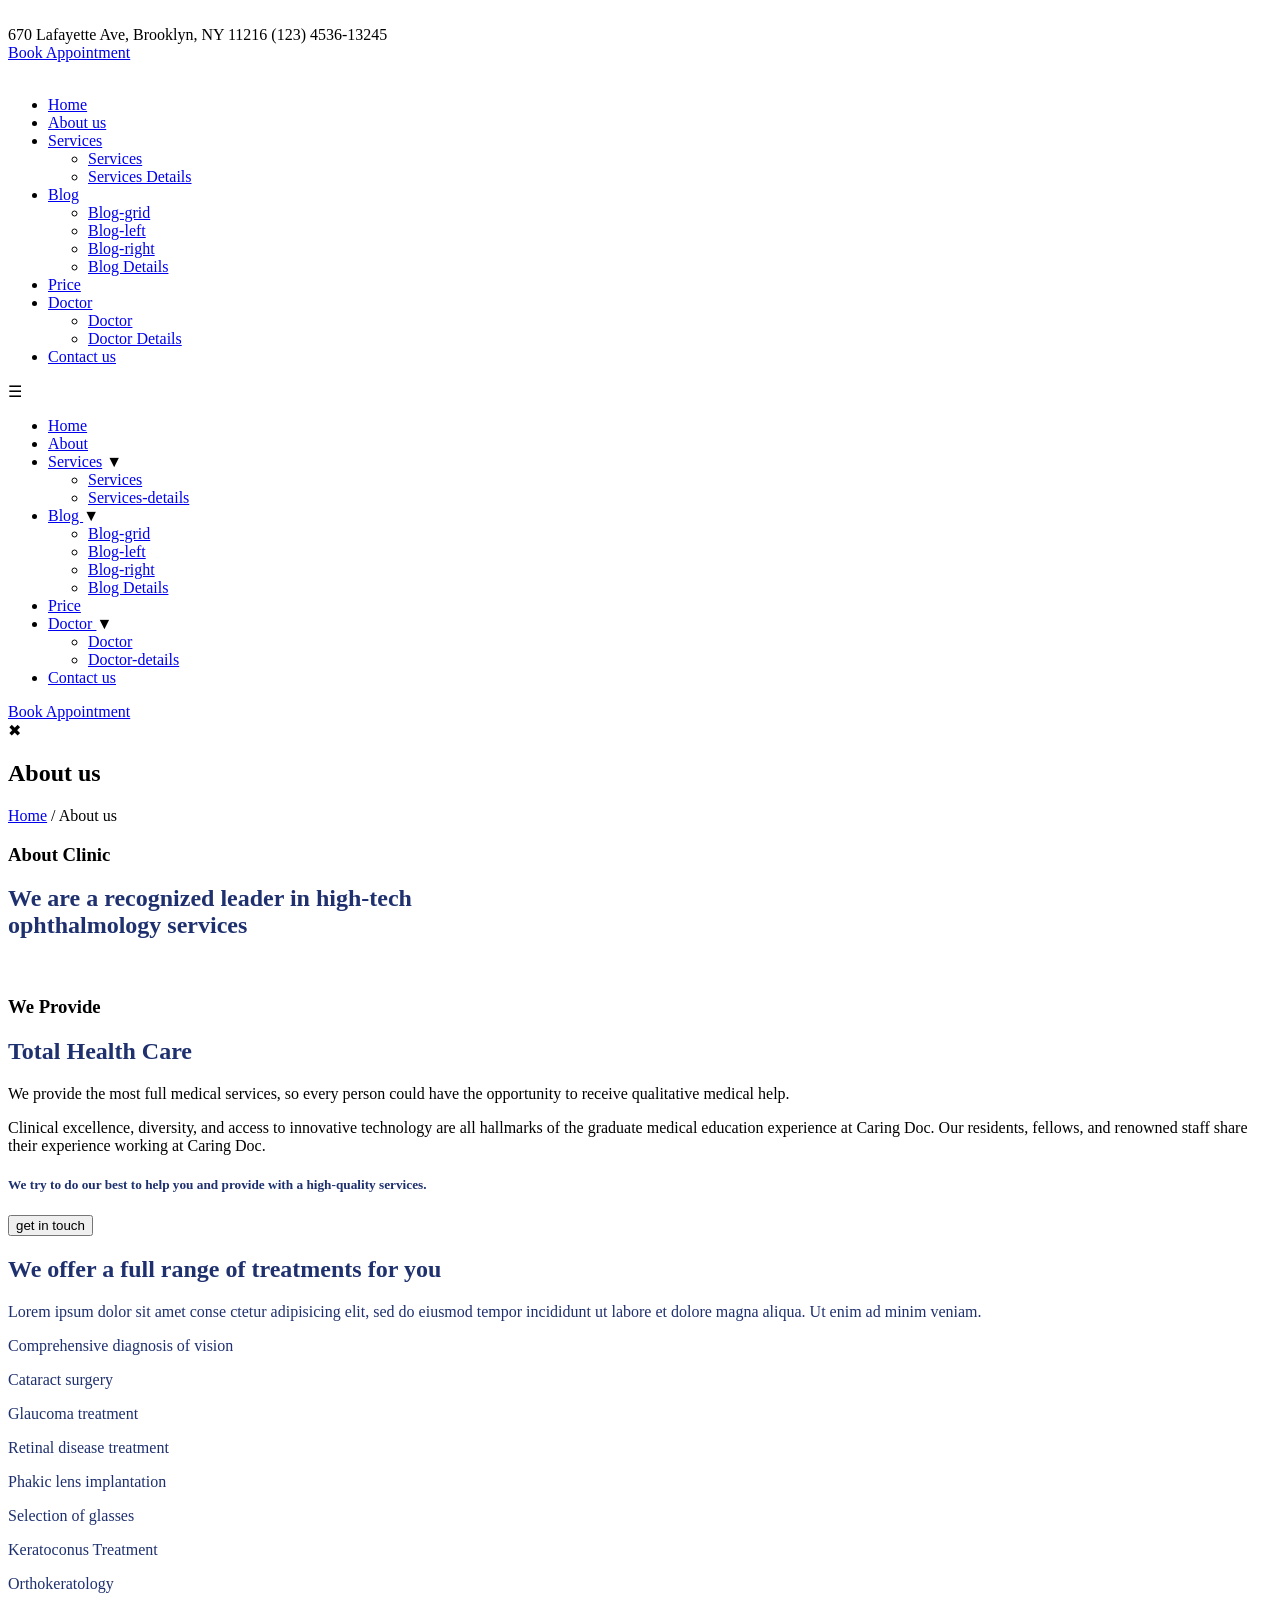
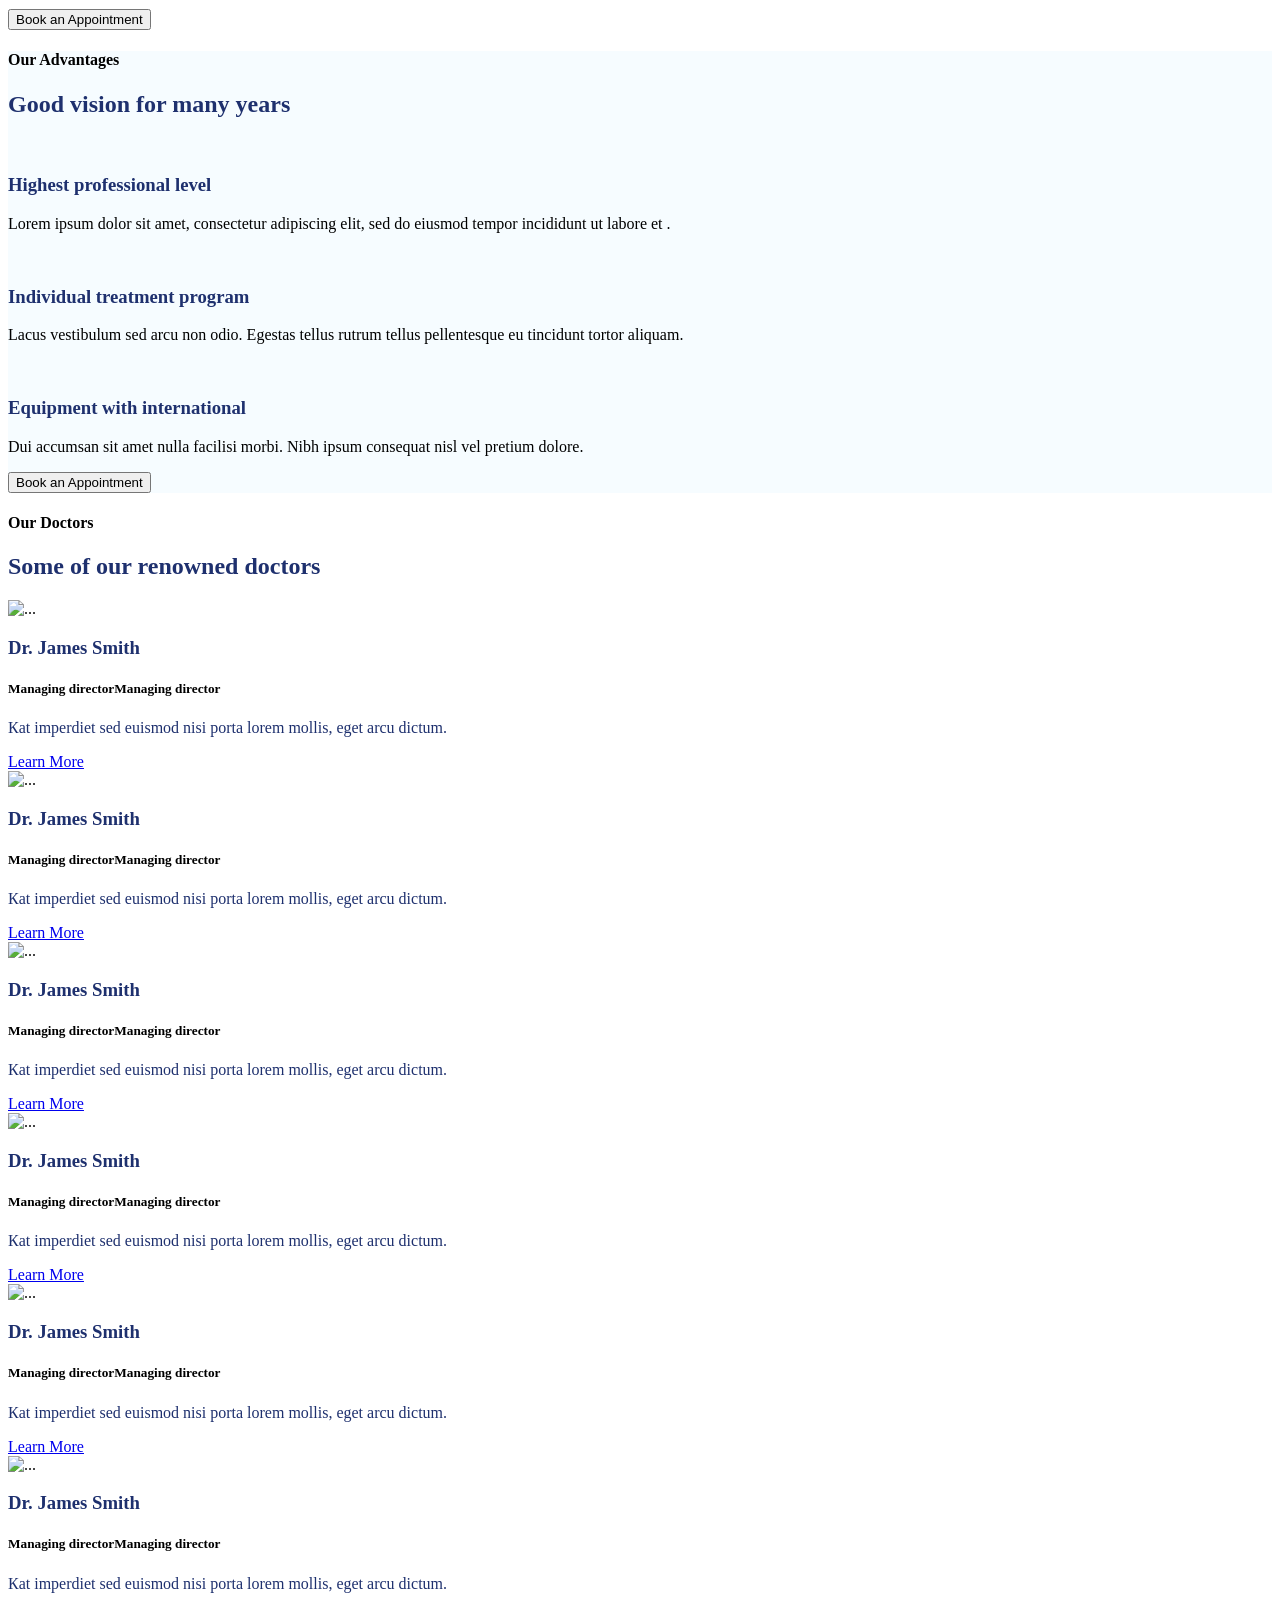
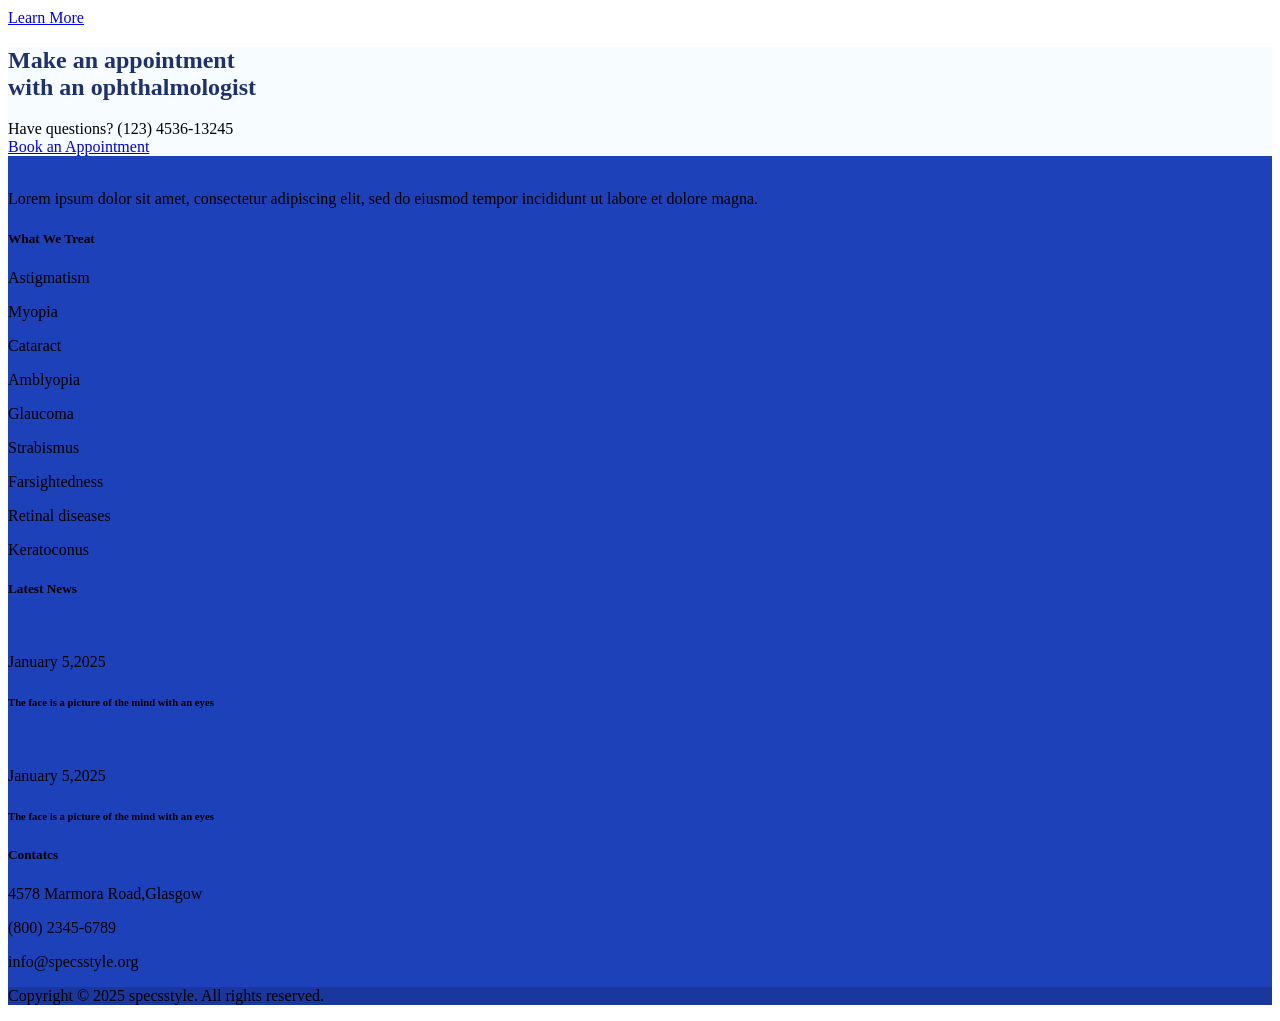
==== About-clinic.html @ 377ca609 "Add files via upload" ====
<!DOCTYPE html>
<html lang="en">
   <head>
      <meta charset="UTF-8" >
      <meta name="viewport" content="width=device-width, initial-scale=1.0" >
      <link rel="icon" href="assets/image/icon-(2).png" type="image/x-icon" >
      <title>About-clinic</title>
      <link rel="stylesheet" href="assets/css/bootstrap.css">
  <link rel="stylesheet" href="assets/css/bootstrap.min.css">
  <!-- custom css file link -->
  <link rel="stylesheet" href="assets/css/style.css">
  <!-- custom responsive css file -->
  <link rel="stylesheet" href="assets/css/Responsive.css">
  <!-- font awesome link -->
  <link rel="stylesheet" href="assets/css/all.min.css">
  <link rel="stylesheet" href="assets/css/fontawesome.css">
  <link rel="stylesheet" href="assets/css/fontawesome.min.css">
  <link rel="stylesheet" href="https://cdn.jsdelivr.net/npm/slick-carousel@1.8.1/slick/slick.css">
  <link rel="stylesheet" href="https://cdnjs.cloudflare.com/ajax/libs/slick-carousel/1.5.9/slick-them">
   <body>
    <!-- header section start-->
    <div class="header sticky can-sticky">
      <nav class="  d-xl-block d-none py-2">
        <div class="container-md">
            <div class="row align-items-center text-center text-md-start">
                
              
                <div class="col-12 col-md-3 d-flex justify-content-center justify-content-md-start mb-2 mb-md-0">
                  <div class="nav-logo ms-lg-auto me-auto ">
                    <a href="index.html">
                      <img class="img-fluid log-img  " src="https://placehold.co/150x25" alt="">
                    </a>
                  </div>
                </div>
    
                <div class="col-md-6 col-12 d-none d-md-flex flex-column flex-lg-row align-items-center justify-content-center">
                    <span class="text-size">
                        <i class="fa-solid text-primary fa-location-dot pe-2"></i>
                        670 Lafayette Ave, Brooklyn, NY 11216
                    </span>
                    <span class="mx-lg-4 mt-2 mt-lg-0">
                        <i class="fa-solid text-primary fa-phone pe-2"></i>
                        <span class="fw-bold">(123) 4536-13245</span>
                    </span>
                </div>
    
            
                <div class="col-12 col-md-3 text-center  mt-2 mt-md-0">
                  <div class="nav-button w-75 d-none d-lg-block">
                    <div class="anim-layer  "></div>
                    <a href="Book-app.html">Book Appointment</a>
                  </div>
                </div>
    
            </div>
        </div>
    </nav> 
      <header >
        <div class="navbar py-3  " style="z-index: 9;" >
          <div class="nav-logo d-xl-none d-block ms-lg-auto me-auto ">
            <div class="nav-logo  ms-lg-auto me-auto ">
              <a href="index.html">
                <img class="img-fluid log-img " src="https://placehold.co/150x25" alt="">
              </a>
            </div>
          </div>
          <div class="nav-items navigation mx-auto">
            <ul class="main-menu mb-0 py-3">
              <li><a href="index.html"> Home </a></li>
              <li class=""><a href="About-clinic.html"> About us</a></li>
              <li class="dropdown menu-item-has-children">
                <a href="#"> Services <i class="fa-solid fa-angle-down"></i></a>
                <ul class="dropdown-menu sub-menu py-1">
                  <li class="menu-hover"><a class="w-w" href="Services.html">Services </a></li>
                  <li class="menu-hover"><a class="w-w" href="Services-details.html">Services Details</a></li>
                </ul>
              </li>
                <li class="dropdown">
                  <a href="#"> Blog <i class="fa-solid fa-angle-down"></i> </a>
                  <ul class="dropdown-menu py-1 ">
                    <li class="menu-hover"><a class="w-w" href="Blog-grid.html">Blog-grid </a></li>
                    <li class="menu-hover"><a class="w-w" href="Blog-left.html">Blog-left</a></li>
                    <li class="menu-hover"><a class="w-w" href="Blog-right.html">Blog-right </a></li>
                    <li class="menu-hover"><a class="w-w" href="blog-details.html">Blog Details</a></li>
                  </ul>
                </li>
              <li><a href="Price.html"> Price </a></li>
              <li class="dropdown">
                <a href="#"> Doctor <i class="fa-solid fa-angle-down"></i> </a>
                <ul class="dropdown-menu p-1 ">
                  <li class="menu-hover"><a  class="w-w" href="Doctor.html">Doctor  </a></li>
                  <li class="menu-hover"><a  class="w-w" href="Doctor-details.html">Doctor Details </a></li>
                </ul>
              </li>
              <li><a href="Contact.html"> Contact us </a></li>
            </ul>
          </div>
          <div class="nav-button d-none d-lg-block">
            <div class="anim-layer  "></div>
           
          </div>
          <div id="hamburger-menu">&#9776;</div>
        </div>
        <div id="mobile-menu" style="z-index: 99;">
          <div class="mobile-nav-items">
            <ul>
              <li class="pt-2"><a href="index.html"> Home </a></li>
              <li><a href="About-clinic.html"> About </a></li>
             
              <li class="mobile-dropdown">
                <a href="#" class="dropdown-toggle"> Services</a>
                <span class="">▼</span>
                <ul class="mobile-dropdown-menu">
                  <li class="menu-hover font-s "><a href="Services.html">Services</a></li>
                  <li class="menu-hover font-s "><a href="Services-details.html">Services-details</a></li>
                </ul>
              </li>
             
              <li class="mobile-dropdown">
                <a href="#" class="dropdown-toggle"> Blog </a>
                <span class="">▼</span>
                <ul class="mobile-dropdown-menu">
                  <li class="menu-hover font-s"><a href="Blog-grid.html">Blog-grid </a></li>
                  <li class="menu-hover font-s"><a href="Blog-left.html">Blog-left</a></li>
                  <li class="menu-hover font-s"><a href="Blog-right.html">Blog-right </a></li>
                  <li class="menu-hover font-s"><a href="blog-details.html">Blog Details</a></li>
                </ul>
              </li>
              
              <li><a href="Price.html"> Price </a></li>
              <li class="mobile-dropdown">
                <a href="#" class="dropdown-toggle"> Doctor </a>
                <span class="">▼</span>
                <ul class="mobile-dropdown-menu">
                  <li class="menu-hover font-s"><a href="Doctor.html">Doctor</a></li>
                  <li class="menu-hover font-s"><a href="Doctor-details.html">Doctor-details</a></li>
                </ul>
              </li>
              <li><a href="Contact.html"> Contact us </a></li>
          </div>
          <div class="mobile-nav-button nav-button">
            <div class="anim-layer"></div>
            <a href="Book-app.html">Book Appointment</a>
          </div>
          <div id="hamburger-cross">&#10006;</div>
        </div>
     </header>
     </div>
    <!-- header section end-->

 <section class="back-img" id="fix-icon">
   <div class="container-fluid">
     <div class="row">
       <div class="col-md-12">
         <div class="page-header my-5">
           <h1 class="fw-bold text-light ">About us </h1>
           <div class="py-2">
             <a class="a-text" href="index.html">Home</a> <span class="mx-2 a-text">/ About us </span> 
           </div>
          </div>
       </div>
     </div>
   </div>
 </section>

      <!-- About Clinic start -->
      <section class="secon-pm" >
         <div class="container">
         <div class="row">
            <div class="col-12 ">
               <div class="text-center">
                  <h3 class="text-primary py-3">About Clinic</h3>
                  <h1 class="pb-4" style="color: #1E306E;">We are a recognized leader in high-tech <br> ophthalmology services</h1>
               </div>
               <div class="row my-2 pt-2">
                  <div class="col-lg-6 col-12 ">
                     <img src="https://placehold.co/618x579" class="img-fluid" alt="">
                  </div>
                  <div class="col-lg-6 col-12 mt-lg-0 mt-5">
                     <h3 class="py-2 fs-3 text-primary ">We Provide</h3>
                     <h1 class="py-2 fs-1" style="color: #1E306E;">Total Health Care</h1>
                     <p class="py-3">We provide the most full medical services, so every person could have the opportunity to receive qualitative medical help.</p>
                     <p>Clinical excellence, diversity, and access to innovative technology are all hallmarks of the graduate medical education experience at Caring Doc. Our residents, fellows, and renowned staff share their experience working at Caring Doc.</p>
                     <h5 class="fs-4 py-3 mb-4 " style="color: #1E306E;">We try to do our best to help you and provide with a high-quality services.</h5>
                     <span class=" ">
                     <button type="button" class="btn btn-primary text-white rounded-pill  py-3 px-4">get in touch</button>
               
                     </span>
                  </div>
               </div>
            </div>
         </div>
         </div>
      </section>
      <!-- About Clinic end -->

      <!-- ABOUT CLINIC section start -->
      <section class="secon-pm">
         <div class="container">
            <div class="row">
               <div class="col-lg-5">
                  <h1 class="fs-3 " style="color: #1e306e">
                     We offer a full range of treatments for you
                  </h1>
                  <p class="fs-5" style="color: #1E306E;">Lorem ipsum dolor sit amet conse ctetur adipisicing elit, sed do eiusmod tempor incididunt ut labore et dolore magna aliqua. Ut enim ad minim veniam.</p>
               </div>
               <div class="col-lg-4 fs-5 ">
                  <div class="d-flex align-items-center">
                     <span class=" ">
                     <i class="fa-solid text-info fa-check"></i>
                     </span>
                     <p class="mt-2 ms-3  " style="color: #1E306E;">
                        Comprehensive diagnosis of vision
                     </p>
                  </div>
                  <div class="d-flex align-items-center">
                     <span class="">
                     <i class="fa-solid text-info fa-check"></i>
                     </span>
                     <p class="mt-2 ms-3" style="color: #1E306E;">
                        Cataract surgery
                     </p>
                  </div>
                  <div class="d-flex align-items-center">
                     <span class="" >
                     <i class="fa-solid text-info fa-check"></i>
                     </span>
                     <p class="mt-2 ms-3" style="color: #1E306E;">
                        Glaucoma treatment
                     </p>
                  </div>
                  <div class="d-flex align-items-center">
                     <span class="">
                     <i class="fa-solid text-info fa-check"></i>
                     </span>
                     <p class="mt-2 ms-3" style="color: #1E306E;">
                        Retinal disease treatment
                     </p>
                  </div>
               </div>
               <div class="col-lg-3 fs-5 ">
                  <div class="d-flex align-items-center">
                     <span class=" ">
                     <i class="fa-solid text-info fa-check"></i>
                     </span>
                     <p class="mt-2 ms-3  " style="color: #1E306E;">
                        Phakic lens implantation
                     </p>
                  </div>
                  <div class="d-flex align-items-center">
                     <span class="">
                     <i class="fa-solid text-info fa-check"></i>
                     </span>
                     <p class="mt-2 ms-3" style="color: #1E306E;">
                        Selection of glasses
                     </p>
                  </div>
                  <div class="d-flex align-items-center">
                     <span class="" >
                     <i class="fa-solid text-info fa-check"></i>
                     </span>
                     <p class="mt-2 ms-3" style="color: #1E306E;">
                        Keratoconus Treatment
                     </p>
                  </div>
                  <div class="d-flex align-items-center">
                     <span class="">
                     <i class="fa-solid text-info fa-check"></i>
                     </span>
                     <p class="mt-2 ms-3" style="color: #1E306E;">
                        Orthokeratology
                     </p>
                  </div>
               </div>
            </div>
            <div class="text-center mt-5">
               <button type="button" class="btn py-3 px-4 text-white bg-primary" >Book an Appointment</button>
            </div>
         </div>
      </section>
      <!-- ABOUT CLINIC section end -->

      <!-- advantages section start -->
    <section class="secon-pm pb-0" style="background-color: #f6fcff">
      <div class="container">
        <div class="row">
          <div class="col-12 text-center">
            <h4 class="text-primary">Our Advantages</h4>
            <h1 class="py-3" style="color: #1e306e">Good vision for many years</h1>
          </div>
        </div>
        <div class="row secon-pm">
         <div class="col-12 col-md-6 col-lg-4 mb-2">
           <div class="text-center h-100 animated-card  p-3">
             <img src="https://placehold.co/120x120" class="img-fluid img-round " alt="" >
             <h3 class="my-2" style="color: #1e306e">Highest professional level</h3>
             <p class="pt-2">
               Lorem ipsum dolor sit amet, consectetur adipiscing elit, sed do eiusmod tempor incididunt ut labore et .
             </p>
           </div>
         </div>
         <div class="col-12 col-md-6 col-lg-4 mb-4">
           <div class="text-center h-100 animated-card p-3">
             <img src="https://placehold.co/120x120" class="img-fluid img-round" alt="" >
             <h3 class="my-2 pt-3" style="color: #1e306e">Individual treatment program</h3>
             <p class="pt-2">
               Lacus vestibulum sed arcu non odio. Egestas tellus rutrum tellus pellentesque eu tincidunt tortor aliquam.
             </p>
           </div>
         </div>
         <div class="col-12 col-md-6 col-lg-4 mb-4 mx-auto">
           <div class="text-center h-100 animated-card p-3">
            <img src="https://placehold.co/120x120" class="img-fluid img-round" alt="">
            <h3 class="my-2" style="color: #1e306e">Equipment with international </h3>
             <p class="pt-2">
               Dui accumsan sit amet nulla facilisi morbi. Nibh ipsum consequat nisl vel pretium dolore.
             </p>
           </div>
         </div>
         <div class="text-center mt-4">
           <button type="button" class="btn text-white py-3 px-4 mb-3 btn-primary ">
             Book an Appointment
           </button>
         </div>
       </div>
      </div>
    </section>
    
    <!-- advantages section end -->

      <!-- Our Doctors section start -->
      <section class="secon-pm">
         <div class="container">
            <div class="row">
               <div class="col-12">
                  <div class="text-center pb-4">
                     <h4 class="text-primary ">Our Doctors</h4>
                     <h2 class="py-3" style="color: #1E306E;">Some of our renowned doctors</h2>
                  </div>
                  <div class="row row-cols-1 row-cols-md-2 row-cols-lg-3 g-4">
                     <div class="col ">
                        <div class="card hover-cls">
                           <img src="https://placehold.co/414x311" class="card-img-top  img-fluid" alt="...">
                           <div class="card-body">
                              <h3 class="card-title" style="color: #1e306e;"  >Dr. James Smith</h3>
                              <h5 class="text-primary">Managing directorManaging director</h5>
                              <p class="card-text" style="color: #1E306E;">Кat imperdiet sed euismod nisi porta lorem mollis, eget arcu dictum.</p>
                              <a class="btn text-info" href="Doctor-details.html" role="button">Learn More <i class="fa-solid fa-arrow-right"></i></a>
                           </div>
                        </div>
                     </div>
                     <div class="col">
                        <div class="card hover-cls">
                           <img src="https://placehold.co/414x311" class="card-img-top img-fluid" alt="...">
                           <div class="card-body">
                              <h3 class="card-title" style="color: #1e306e;"  >Dr. James Smith</h3>
                              <h5 class="text-primary">Managing directorManaging director</h5>
                              <p class="card-text" style="color: #1E306E;">Кat imperdiet sed euismod nisi porta lorem mollis, eget arcu dictum.</p>
                              <a class="btn text-info" href="Doctor-details.html" role="button">Learn More <i class="fa-solid fa-arrow-right"></i></a>
                           </div>
                        </div>
                     </div>
                     <div class="col">
                        <div class="card hover-cls">
                           <img src="https://placehold.co/414x311" class="card-img-top img-fluid" alt="...">
                           <div class="card-body">
                              <h3 class="card-title" style="color: #1e306e;"  >Dr. James Smith</h3>
                              <h5 class="text-primary">Managing directorManaging director</h5>
                              <p class="card-text" style="color: #1E306E;">Кat imperdiet sed euismod nisi porta lorem mollis, eget arcu dictum.</p>
                              <a class="btn text-info" href="Doctor-details.html" role="button">Learn More <i class="fa-solid fa-arrow-right"></i></a>
                           </div>
                        </div>
                     </div>
                     <div class="col">
                        <div class="card hover-cls">
                           <img src="https://placehold.co/414x311" class="card-img-top img-fluid" alt="...">
                           <div class="card-body ">
                              <h3 class="card-title" style="color: #1e306e;"  >Dr. James Smith</h3>
                              <h5 class="text-primary">Managing directorManaging director</h5>
                              <p class="card-text" style="color: #1E306E;">Кat imperdiet sed euismod nisi porta lorem mollis, eget arcu dictum.</p>
                              <a class="btn text-info" href="Doctor-details.html" role="button">Learn More <i class="fa-solid fa-arrow-right"></i></a>
                           </div>
                        </div>
                     </div>
                     <div class="col">
                        <div class="card hover-cls">
                           <img src="https://placehold.co/414x311" class="card-img-top img-fluid" alt="...">
                           <div class="card-body ">
                              <h3 class="card-title" style="color: #1e306e;"  >Dr. James Smith</h3>
                              <h5 class="text-primary">Managing directorManaging director</h5>
                              <p class="card-text" style="color: #1E306E;">Кat imperdiet sed euismod nisi porta lorem mollis, eget arcu dictum.</p>
                              <a class="btn text-info" href="Doctor-details.html" role="button">Learn More <i class="fa-solid fa-arrow-right"></i></a>
                           </div>
                        </div>
                     </div>
                     <div class="col">
                        <div class="card hover-cls">
                           <img src="https://placehold.co/414x311" class="card-img-top img-fluid" alt="...">
                           <div class="card-body ">
                              <h3 class="card-title" style="color: #1e306e;"  >Dr. James Smith</h3>
                              <h5 class="text-primary">Managing directorManaging director</h5>
                              <p class="card-text" style="color: #1E306E;">Кat imperdiet sed euismod nisi porta lorem mollis, eget arcu dictum.</p>
                              <a class="btn text-info" href="Doctor-details.html" role="button">Learn More <i class="fa-solid fa-arrow-right"></i></a>
                           </div>
                        </div>
                     </div>
                  </div>
               </div>
            </div>
         </div>
      </section>
      <!-- Our Doctors section end -->

      <!-- Make an  section start -->
      <section class="secon-pm" style="background-color: #f6fcff;">
         <div class="container">
            <div class="row">
               <div class="col-lg-6 text-center">
                  <div>
                     <h1 class=" py-3 mb-3" style="color: #1e306e;">Make an appointment <br> with an ophthalmologist</h1>
                     <span class="fs-5 ">
                     <span class="pe-2">Have questions?</span>
                     <i class="fa-solid icon fa-phone pe-2"></i>
                     <span class="fw-bold">(123) 4536-13245</span>
                     </span>
                  </div>
               </div>
               <div class="col-lg-6 mt-5 pt-2 text-center">
                  <a href="Book-app.html" class="btn py-4 px-5 btn-primary text-white">
                    Book an Appointment
                  </a>
                </div>
                
                   </div>
            </div>
        
      </section>
      <!-- Make an  section start -->


        <!-- footer start -->
        <footer style="background-color: #1d41b9;">
         <div class="container  ">
             <div class="row pt-5 ">
                 <div class="col-lg-3 col-sm-6 col-12 ">
                     <div class="">
                         <img class="img-fluid log-img pb-2 "  src="https://placehold.co/150x25" alt="">
                         <p class="fs-7 pt-2 text-white fs-6" style="text-align: justify;">Lorem ipsum dolor sit amet, consectetur adipiscing elit, sed do eiusmod tempor incididunt ut labore et dolore magna.</p>
                    <div class="text-white g-4 fs-3">
                     <span><i class="fa-brands fa-facebook pe-2"></i></span>
                     <span><i class="fa-brands fa-instagram pe-2"></i></span>
                     <span><i class="fa-brands fa-linkedin "></i></span>
                    </div>
                       </div>
                 </div>
                 <div class="col-lg-3 col-sm-6 col-12 pt-sm-0 pt-5">
                   <h5 class="text-white pb-2">
                     What We Treat
                   </h5>
                    <div class="d-flex g-1">
                     <div class="pe-3">
                       <p class="text-white pt-4">Astigmatism</p>
                       <p class="text-white ">Myopia</p>
                       <p class="text-white ">Cataract</p>
                       <p class="text-white ">Amblyopia</p>
                       <p class="text-white ">Glaucoma</p>
                   </div>
                   <div class="pb-5">
                       
                       <p class="text-white pt-4">Strabismus</p>
                       <p class="text-white ">Farsightedness</p>
                       <p class="text-white ">Retinal diseases</p>
                       <p class="text-white ">Keratoconus</p>
                      
                   </div>
                    </div>
                 </div>
                 <div class="col-lg-3 col-sm-6 col-12 pt-md-0 pt-5">
                     <div class="">
                         <h5 class="text-white pb-3">Latest News</h5>
                         <div class="pt-3">
                             <div class="d-flex">
                                 <img src="https://placehold.co/85x85" alt="" class="img-fluid late-img   p-2 ps-0">
                                <div>
                                 <p class="text-info fs-7">January 5,2025 </p>
                                 <h6 class="text-white fs-6">The face is a picture of  the mind with an eyes</h6>
                                </div>
                             </div>
                             <div class="d-flex">
                               <img src="https://placehold.co/85x85" alt="" class="img-fluid late-img  p-2 ps-0">
                              <div>
                               <p class="text-info fs-7">January 5,2025 </p>
                               <h6 class="text-white fs-6">The face is a picture of  the mind with an eyes</h6>
                              </div>
                           </div>
                         </div>
                     </div>
                 </div>
                 <div class="col-lg-3 col-sm-6 col-12">
                     <div class="ps-3 pt-sm-0 pt-5">
                         <h5 class="text-white pb-3">Contatcs</h5>
                         <p class="text-white  mb-2"><i class="fa-solid fa-location-dot pe-2 text-info"></i> 4578
                             Marmora Road,Glasgow </p>
                         <p class="text-white mb-2 "><i class="fa-solid fa-phone text-info pe-2"></i> (800) 2345-6789</p>
                         <p class="text-white"><i class="fa-regular fa-envelope pe-2 text-info"></i>
                             info@specsstyle.org</p>
                       
                     </div>
                 </div>
               </div>
             </div>
             <div class=" container-fluid  mt-5 pt-2 pb-1 " style="background-color: #19379d;">
               <p class="text-center text-white my-2 fs-6">Copyright © 2025 specsstyle. All rights reserved.</p>
             </div>
          
     </footer>
   <!-- footer end -->
   <div class="fix-iconsx"><a href="#fix-icon"><i class="fa-solid fa-arrow-up text-white"></i></a></div>


   <script src="https://cdnjs.cloudflare.com/ajax/libs/jquery/2.1.3/jquery.min.js"> </script>
   <script src="https://cdn.jsdelivr.net/npm/slick-carousel@1.8.1/slick/slick.min.js"></script>
   <script src="assets/js/bootstrap.bundle.js"></script>
   <script src="https://unpkg.com/aos@2.3.1/dist/aos.js"></script>
   <script src="assets/js/scrpit.js"></script>
     

   </body>
</html>
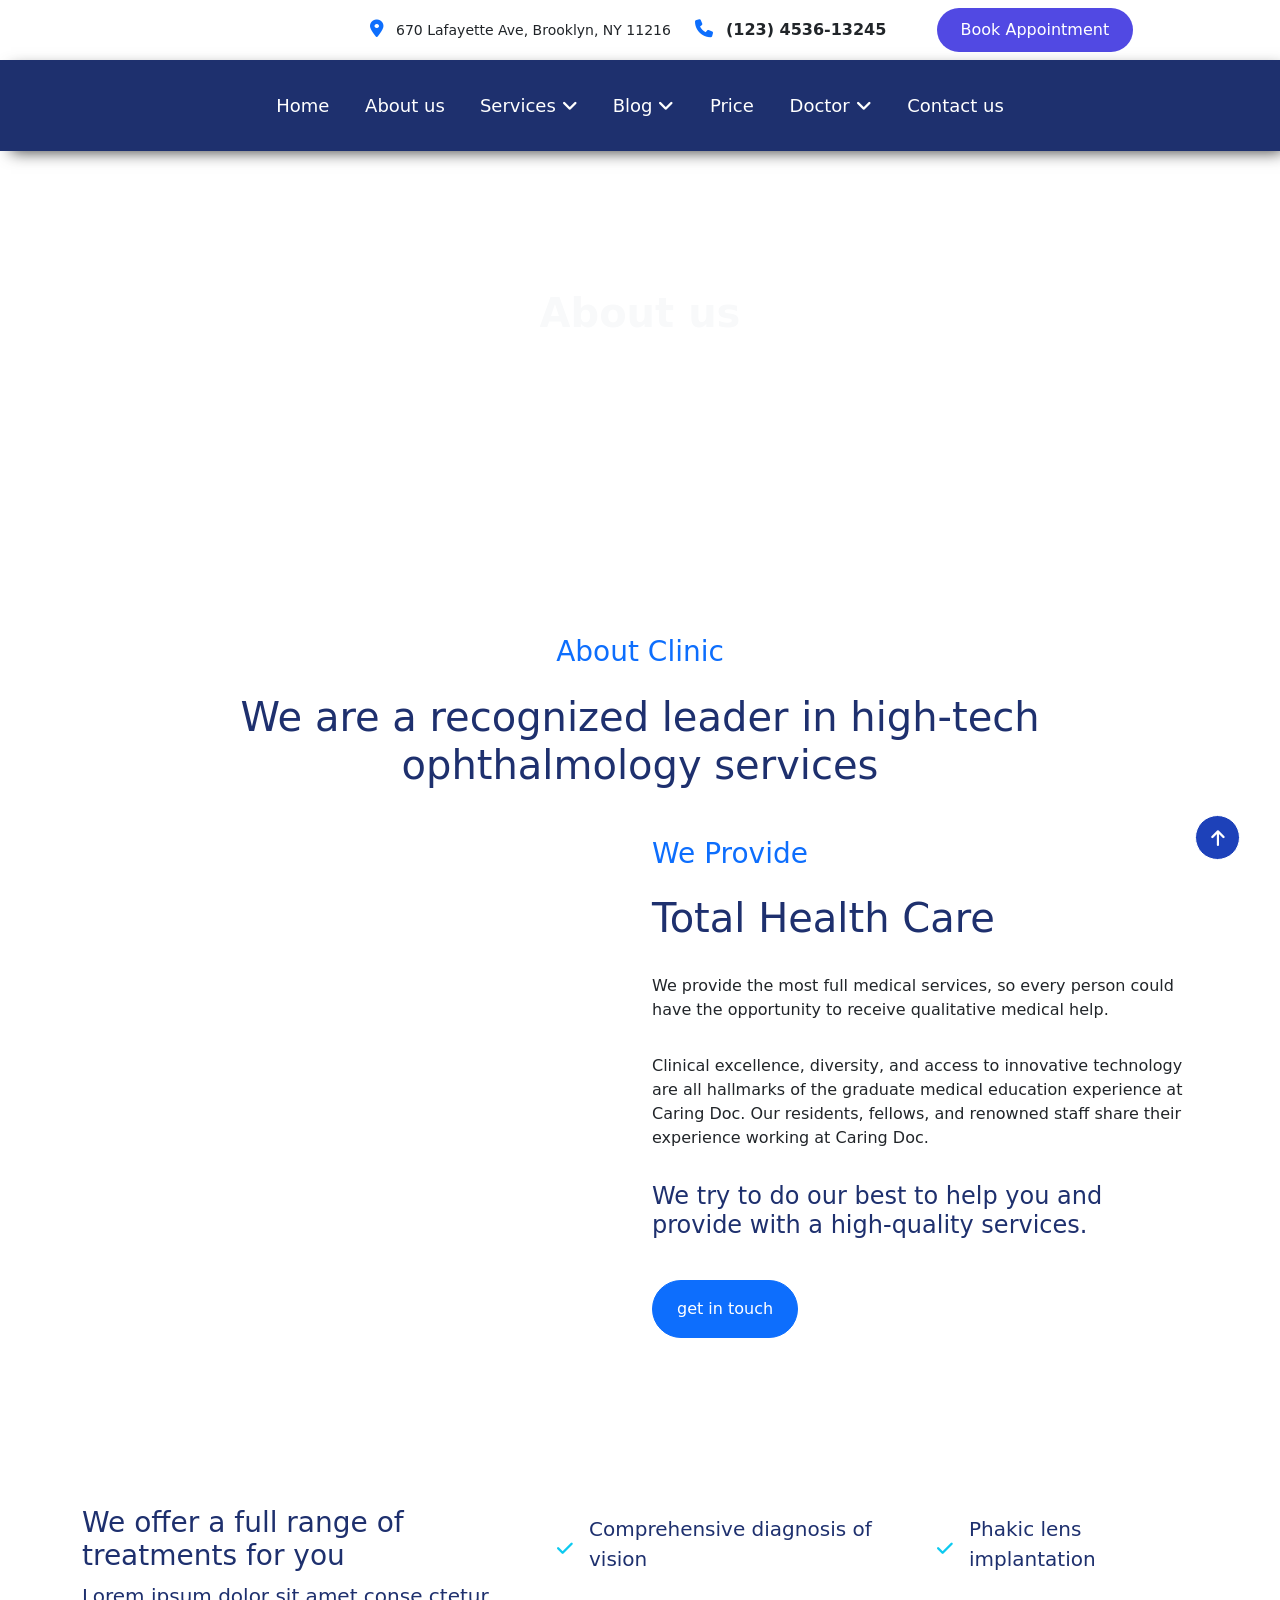
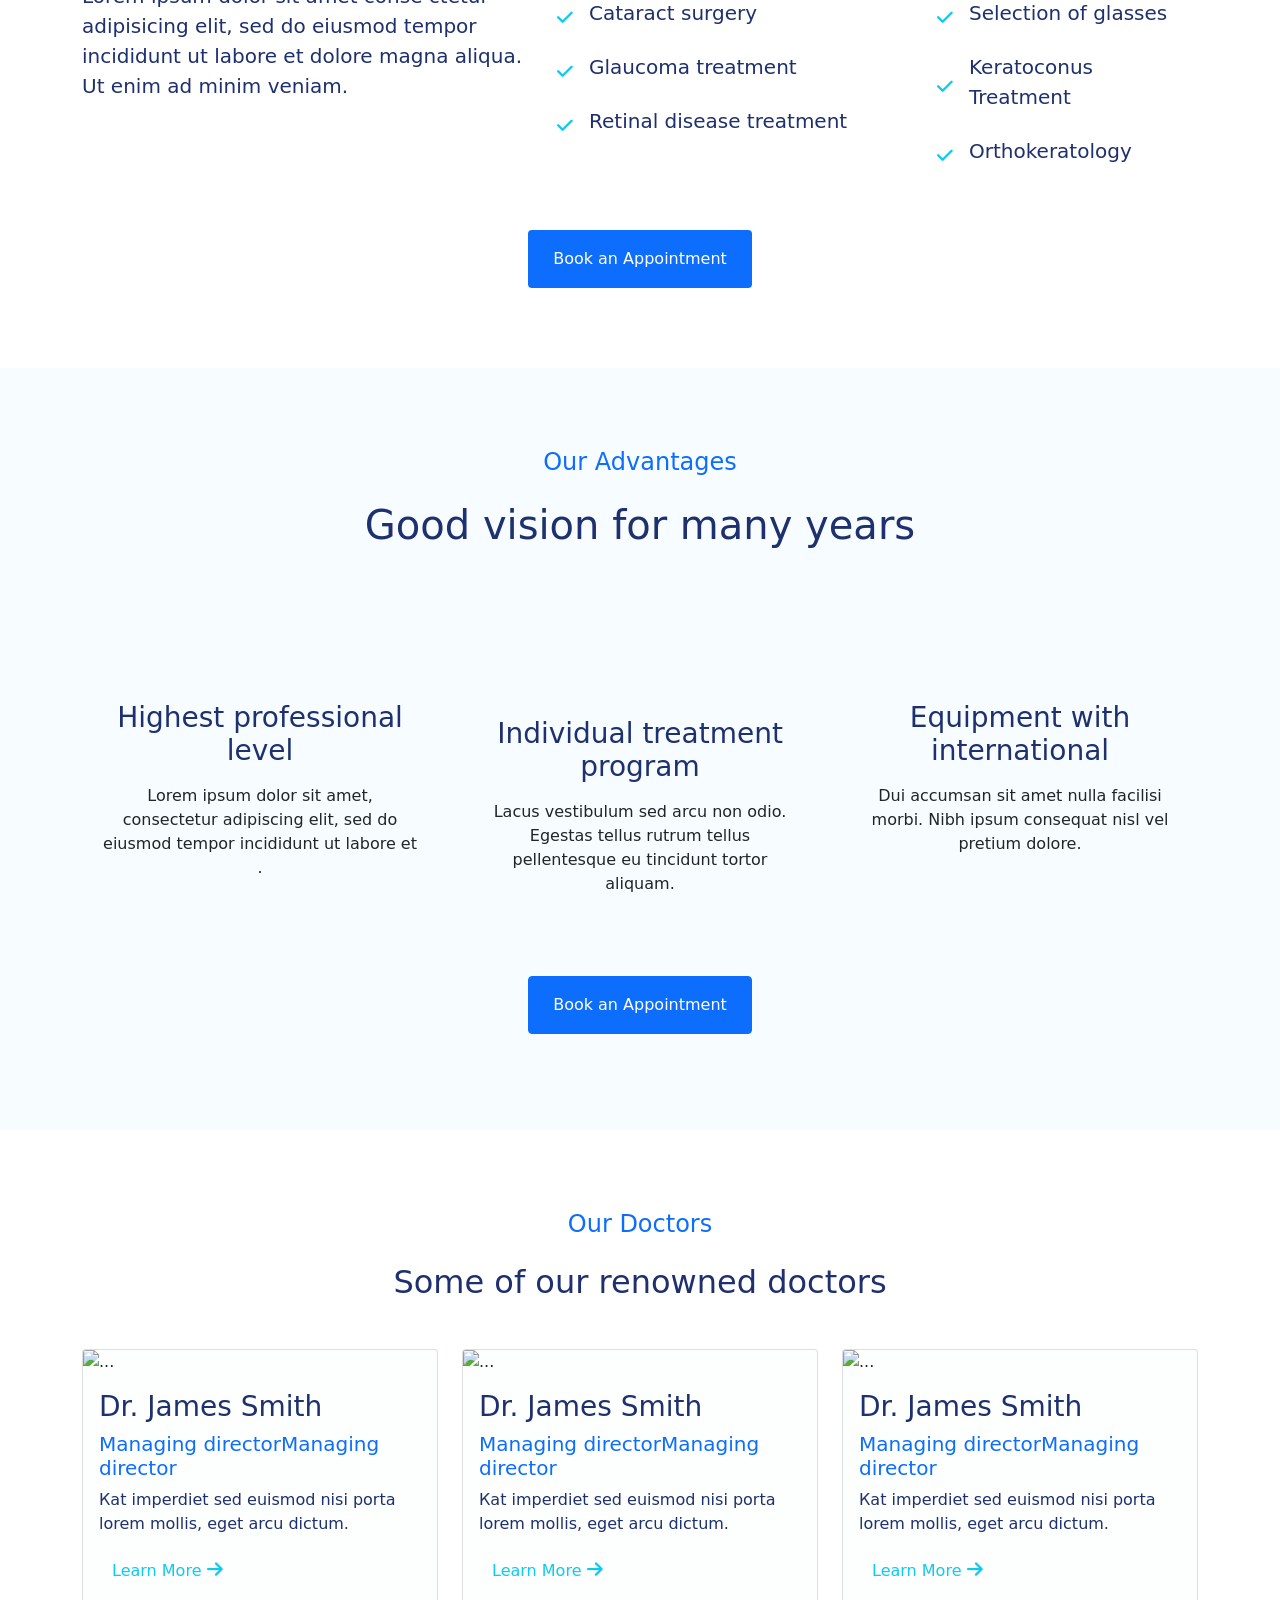
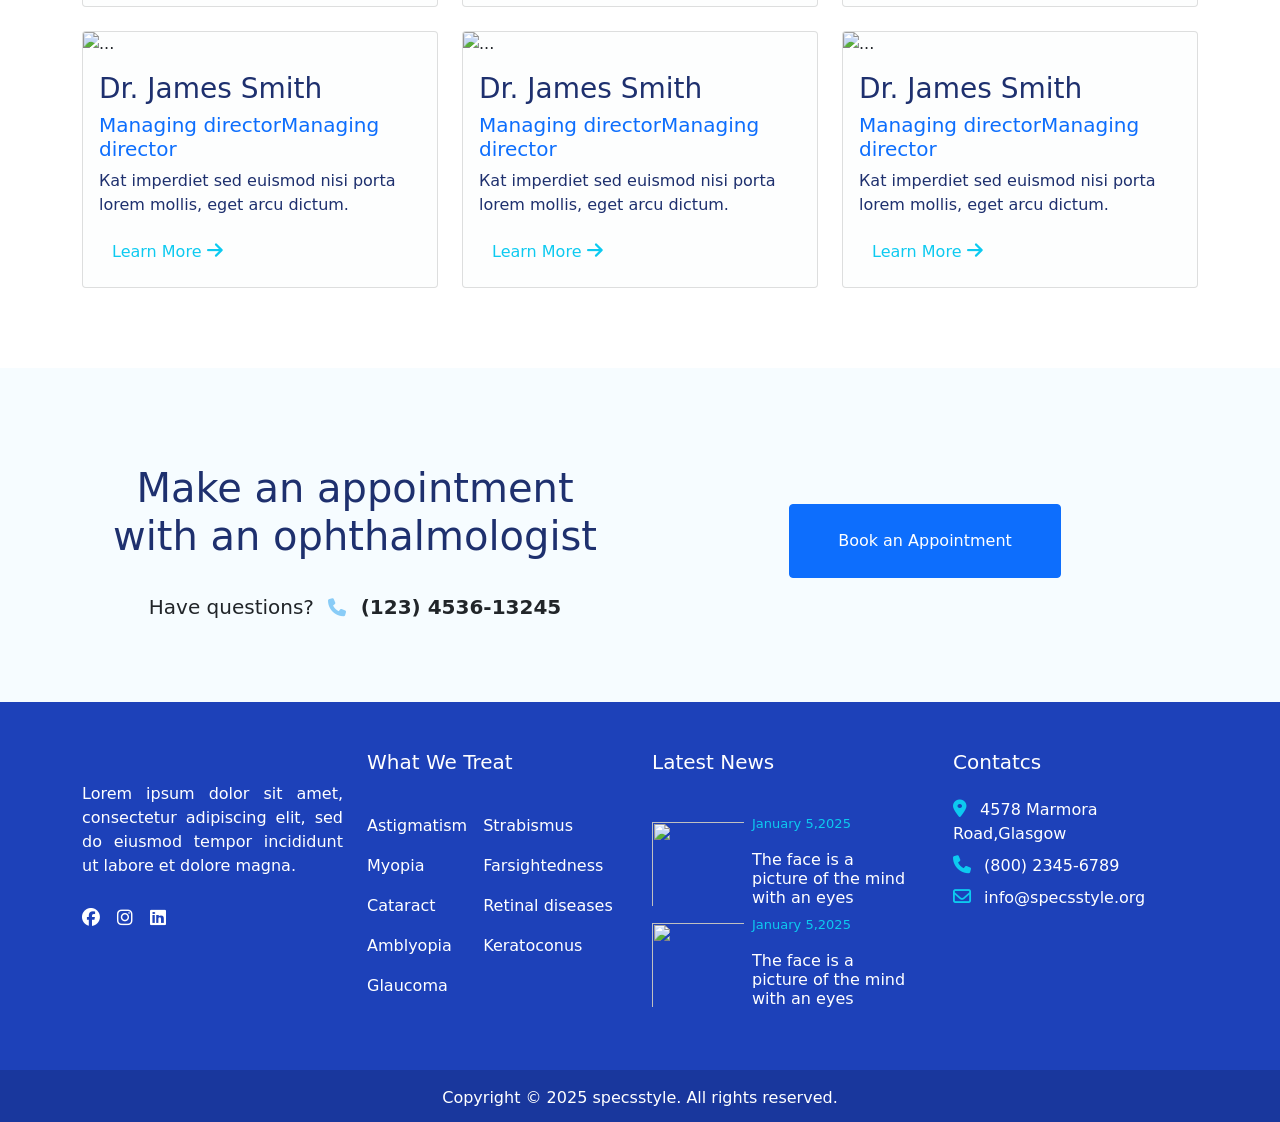
==== commit 68d88362: "Update About-clinic.html" ====
--- a/About-clinic.html
+++ b/About-clinic.html
@@ -1,6 +1,15 @@
 <!DOCTYPE html>
 <html lang="en">
    <head>
+      <!-- Google tag (gtag.js) -->
+<script async src="https://www.googletagmanager.com/gtag/js?id=G-89EXHGXGYT"></script>
+<script>
+  window.dataLayer = window.dataLayer || [];
+  function gtag(){dataLayer.push(arguments);}
+  gtag('js', new Date());
+
+  gtag('config', 'G-89EXHGXGYT');
+</script>
       <meta charset="UTF-8" >
       <meta name="viewport" content="width=device-width, initial-scale=1.0" >
       <link rel="icon" href="assets/image/icon-(2).png" type="image/x-icon" >
@@ -526,4 +535,4 @@
      
 
    </body>
-</html>+</html>
--- a/assets/css/style.css
+++ b/assets/css/style.css
@@ -0,0 +1,1111 @@
+
+
+* {
+  padding: 0;
+  margin: 0;
+  box-sizing: border-box;
+  font-family: system-ui, -apple-system, BlinkMacSystemFont, 'Segoe UI', Roboto, Oxygen, Ubuntu, Cantarell, 'Open Sans', 'Helvetica Neue', sans-serif;
+}
+
+::-webkit-scrollbar {
+  width: 5px;
+  height: 0px;
+}
+
+
+::-webkit-scrollbar-track {
+  box-shadow: inset 0 0 5px rgb(207, 207, 207);
+  border-radius: 10px;
+}
+
+::-webkit-scrollbar-thumb {
+  background: #9eb7cc;
+  border-radius: 6px;
+}
+
+
+
+.btton{
+  background: #8067BD;
+  cursor: pointer;
+  padding: 10px;
+  color: #fff;
+}
+.icon{
+  color: #89CCF7;
+}
+.text-size{
+  font-size: 14px;
+}
+.fs-7{
+  font-size: 13px;
+}
+
+
+
+.text-colo{
+color: #1E306E;
+line-height: normal;
+margin-top: 70px;
+
+}
+.secon-pm{
+padding: 80px 0px;
+
+}
+.card-top-center-img{
+width: 70px;
+margin-top: -20px;
+background-color: #f8fbfc;
+border-radius: 20px;
+
+}
+.card-top{
+  width: 60px;
+}
+.card{
+  background-color: #fdfefe;
+}
+
+.card-img{
+  width: 100px;
+  
+}
+.tex-col{
+  color: #1E306E;
+}
+
+.nav-h{
+  height: 80px;
+  font-size: 18px;
+}
+.dropdown-toggle::after{
+  display: none ;
+}
+.folded-panel {
+  background-color: #d7edfb;
+  color: #fff;
+  text-align: center;
+  padding: 20px;
+  width: 22%;
+  min-width: 200px;
+  position: relative;
+  box-shadow: 2px 2px 10px rgba(0, 0, 0, 0.2);
+  transition: transform 0.3s ease-in-out;
+}
+
+.folded-panel h3 {
+  font-size: 1.4rem;
+  font-weight: bold;
+  margin-bottom: 10px;
+}
+
+.folded-panel p {
+  font-size: 0.95rem;
+}
+
+.folded-panel:nth-child(odd) {
+  transform: skewY(-5deg);
+}
+
+.folded-panel:nth-child(even) {
+  transform: skewY(5deg);
+}
+.hover-cls:hover{
+  box-shadow: rgba(0, 0, 0, 0.2) 0px 12px 28px 0px, rgba(0, 0, 0, 0.1) 0px 2px 4px 0px, rgba(255, 255, 255, 0.05) 0px 0px 0px 1px inset;
+  transform: translateY(-2.1rem);
+  transition:all 0.3s;
+}
+.round-co{
+  border-radius: 20px;
+ 
+  height: 250px;
+  
+}
+.accordion .accordion-item {
+  margin-bottom: 23px;
+  background-color: #f6fcff;
+  box-shadow: 0px 4px 4px 0px rgba(0, 0, 0, 0.25);
+}
+.popul-shaw{
+  box-shadow: 0px 4px 4px 0px rgba(0, 0, 0, 0.25);
+}
+
+.accordion button {
+  display: flex;
+  justify-content: space-between;
+  align-items: center;
+  width: 100%;
+  padding: 1em;
+  font-size: 18px;
+  color: black; 
+  background: none;
+  border: none;
+  cursor: pointer;
+  outline: none;
+}
+
+.accordion button .icon {
+  font-weight: bold;
+  font-size: 1.5rem;
+  color: black;
+}
+
+/* Remove the effect of changing to '-' */
+.accordion button[aria-expanded='true'] .icon {
+  content: '+';  /* Force it to always show + */
+}
+
+.accordion .accordion-content {
+  display: none;
+  padding: 1em;
+  font-size: 1rem;
+}
+
+.accordion button[aria-expanded='true'] + .accordion-content {
+  display: block;
+}
+
+.wrapper {
+  padding: 50px 0;
+  text-align: center;
+}
+
+/* Default Slide */
+.center-slider .slick-slide {
+
+  margin: 0 15px;
+  display: flex;
+  align-items: center;
+  justify-content: center;
+  transform: scale(0.8);
+  transition: transform 0.4s ease-in-out;
+}
+
+/* Active Center Slide */
+.center-slider .slick-center {
+  transform: scale(1);
+  
+}
+
+/* Card Styling */
+.card-sm {
+
+  height: 300px;
+  background-color:#f6fcff ;
+  padding: 15px;
+  border-radius: 10px;
+  box-shadow: 0px 4px 6px rgba(0, 0, 0, 0.1);
+  text-align: center;
+}
+
+
+.slider-wrapper {
+  padding: 50px 0;
+  text-align: center;
+ 
+}
+
+
+
+/* Default Slide */
+.custom-slider .slick-slide {
+  margin: 0 15px;
+  display: flex;
+  align-items: center;
+  justify-content: center;
+  transform: scale(0.8);
+  transition: transform 0.4s ease-in-out;
+}
+
+/* Active Center Slide */
+.custom-slider .slick-center {
+  transform: scale(1);
+  font-size: 0 !important;
+  
+}
+
+
+/* Card Styling */
+.profile-card {
+  height: 100%;
+  width:100%;
+  background-color: #f8f8f8;
+ 
+  box-shadow: 0px 4px 6px rgba(0, 0, 0, 0.1);
+  text-align: start;
+}
+.slick-dots {
+  position: absolute;
+  bottom: -30px; /* Adjust if needed */
+  left: 50%;
+  transform: translateX(-50%);
+  display: block;
+ 
+}
+
+.slick-dots li {
+  margin: 0 5px;
+  display: inline-block;
+  
+}
+
+.slick-dots li button {
+  font-size: 0px;
+  width: 12px;
+  height: 12px;
+  border-radius: 50%;
+  background: #bbbbbb;
+  border: none;
+  cursor: pointer;
+  
+}
+
+.slick-dots li.slick-active button {
+  background: #007bff; /* Change active dot color */
+}
+.late-img{
+  width: 100px;
+  height: 100px;
+}
+.animated-card {
+  transition: transform 0.3s ease, box-shadow 0.3s ease;
+}
+
+.animated-card:hover {
+  transform: translateY(-10px) scale(1.05);
+  box-shadow: 0px 10px 20px rgba(0, 0, 0, 0.2);
+
+}
+@keyframes fadeInScale {
+  from {
+    opacity: 0;
+    transform: scale(0.8);
+  }
+  to {
+    opacity: 1;
+    transform: scale(1);
+  }
+}
+
+.animated-card {
+  animation: fadeInScale 0.8s ease-out;
+}
+.log-w{
+  width: 250px;
+}
+.asste-img{
+  width: 75px;
+}
+@keyframes fadeInUp {
+  from {
+    opacity: 0;
+    transform: translateY(30px);
+  }
+  to {
+    opacity: 1;
+    transform: translateY(0);
+  }
+}
+
+.news-item {
+  animation: fadeInUp 0.8s ease-in-out;
+  opacity: 0;
+}
+
+.news-item:nth-child(1) {
+  animation-delay: 0.2s;
+}
+.news-item:nth-child(2) {
+  animation-delay: 0.4s;
+}
+.news-item:nth-child(3) {
+  animation-delay: 0.6s;
+}
+
+/* Ensure animation is triggered on page load */
+@media (prefers-reduced-motion: no-preference) {
+  .news-item {
+    opacity: 1;
+  }
+}
+
+
+.news-item img {
+  transition: transform 0.3s ease-in-out;
+}
+
+.news-item:hover img {
+  transform: scale(1.05);
+}
+.carousel-caption {
+  position: absolute;
+  right: 15%;
+  top: 27%;
+  left: 15%;
+  padding-top: 1.25rem;
+  padding-bottom: 1.25rem;
+  color: #fff;
+  text-align: center;
+}
+.navbar {
+  width: 100%;
+  padding: 10px;
+  background-color: #1e306e;
+  justify-content: space-around;
+  align-items: center;
+  box-shadow: 7px 5px 15px -4px rgba(0, 0, 0, 0.75);
+  -webkit-box-shadow: 7px 5px 15px -4px rgba(0, 0, 0, 0.75);
+  -moz-box-shadow: 7px 5px 15px -4px rgba(0, 0, 0, 0.75);
+  z-index: 1000; /* Keep it on top */
+
+}
+
+.nav-items > ul > li {
+  position: relative;
+  display: inline;
+  list-style: none;
+  margin: 10px;
+  padding: 10px 5px;
+  cursor: pointer;
+ 
+}
+
+.nav-items > ul > li > a {
+  color: white;
+  text-decoration: none;
+  font-size: 20px;
+}
+
+.nav-items > ul > li::after {
+  content: "";
+  position: absolute;
+  width: 100%;
+  height: 0.17rem;
+  background-color: #fff;
+  left: 0;
+  bottom: 0;
+  transform-origin: 0% 100%;
+  transform: scaleX(0);
+  transition: transform 0.3s ease;
+}
+
+.nav-items > ul > li:hover::after {
+  transform: scaleX(1);
+}
+
+.nav-logo a,
+.nav-button a {
+ 
+  color: white;
+  list-style: none;
+  text-decoration: none;
+  display: flex;
+}
+
+.nav-logo {
+  font-size: 32px;
+  /* margin-right: auto ; */
+}
+
+.nav-button {
+  background-color: #5149e3;
+  border-radius: 50px;
+  position: relative;
+  display: inline-block;
+  overflow: hidden;
+  cursor: pointer;
+}
+
+.anim-layer {
+  position: absolute;
+  top: 0;
+  left: 50%;
+  width: 0;
+  height: 100%;
+  background-color: white;
+  transition: width 0.3s ease, left 0.3s ease;
+}
+
+.nav-button:hover .anim-layer {
+  width: 100%;
+  left: 0;
+}
+
+.nav-button:hover a {
+  color: #5149e3;
+}
+
+.nav-button a {
+  display: block;
+  padding: 10px 20px;
+  color: white;
+  text-decoration: none;
+  position: relative;
+  z-index: 1;
+}
+
+
+
+.log-img{
+  width: 250px;
+}
+.img-round{
+  border-radius: 15%;
+}
+.fix-iconsx {
+  height: 45px;
+  width: 45px;
+  background-color: #1d41b9;
+  border-radius: 50%;
+  position: fixed;
+  right: 40px;
+  bottom: 40px;
+  display: flex;
+  align-items: center;
+  justify-content: center;
+  font-size: 20px;
+  border: 1px solid #ffffff;
+  cursor: pointer;
+  z-index: 99999;
+}
+
+
+
+
+/* Desktop Dropdown */
+.nav-items .dropdown {
+  position: relative;
+}
+
+.nav-items .dropdown-menu {
+  display: none;
+  position: absolute;
+  top: 100%;
+  left: 0;
+  min-width: 150px;
+  color: #000000;
+  box-shadow: 0 4px 6px rgba(0, 0, 0, 0.1);
+  padding: 10px 4px;
+  
+
+}
+
+.nav-items .dropdown-menu li {
+  padding: 5px 15px;
+  cursor: pointer;
+  border-radius: 6px;
+ color: #000000;
+  margin: 3px 0;
+
+}
+
+.nav-items .dropdown:hover .dropdown-menu {
+  display: block;
+}
+
+.nav-items .dropdown-menu li a {
+  color: #ffffff ;
+  text-decoration: none;
+}
+.nav-items .dropdown-menu li {
+  padding: 5px 10px;
+  cursor: pointer;
+  border-radius: 6px;
+  margin: 3px 0;
+  
+}
+
+.nav-items .dropdown-menu li a{
+  text-decoration: none;
+  color: #000!important;
+}
+.nav-items .dropdown-menu li:hover a {
+  text-decoration: none;
+  color: #fff!important;
+}
+   .menu-hover {
+    color: #0a0a0a !important;
+    transition: all .03s ease-in;
+    
+    .w-w{
+      color: #fff !important;
+    }
+}
+.w-w{
+      color: #000000!important;
+    }
+  .menu-hover:hover{
+    background-color: #033aff;
+    color: #fff !important;
+    padding: 4px;
+}
+
+.font-s a{
+  font-size: 18px !important;
+  margin: 0 10px;
+}
+
+
+
+
+/* Mobile Dropdown */
+.mobile-dropdown-menu {
+  display: none;
+  padding-left: 15px;
+ 
+}
+
+.mobile-dropdown.active .mobile-dropdown-menu {
+  display: block;
+  margin-left: 25px;
+  padding: 5px;
+  background: #94adb7;
+  border-radius: 5px;
+}
+
+.dropdown-toggle {
+  cursor: pointer;
+  margin-left: 5px;
+}
+
+
+.contact-info {
+  display: inline-block;
+  width: 100%;
+  text-align: center;
+  margin-bottom: 10px;
+}
+
+.contact-info-icon {
+  margin-bottom: 15px;
+}
+
+.contact-info-item {
+  background: #1d41b9;
+  padding: 80px 0px;
+  border-radius: 15px;
+}
+
+.contact-page-sec .contact-page-form h2 {
+  color: #1d41b9;
+  text-transform: capitalize;
+  font-size: 22px;
+  font-weight: 700;
+}
+
+.contact-page-form .col-md-6.col-sm-6.col-xs-12 {
+  padding-left: 0;
+}
+
+.contact-page-form.contact-form input {
+  margin-bottom: 5px;
+}
+
+.contact-page-form.contact-form textarea {
+  height: 110px;
+}
+
+.contact-page-form.contact-form input[type="submit"] {
+  background: #1E306E;
+  width: 150px;
+ 
+}
+
+.contact-info-icon i {
+  font-size: 48px;
+  color: #efefef;
+}
+
+.contact-info-text p {
+  margin-bottom: 0px;
+}
+
+.contact-info-text h2 {
+  color: #fff;
+  font-size: 22px;
+  text-transform: capitalize;
+  font-weight: 600;
+  margin-bottom: 10px;
+}.contact-info-text span {
+  color: rgb(177, 181, 183);
+  font-size: 18px;
+  display: inline-block;
+  width: 100%;
+}
+
+.contact-page-form input {
+  background: #f9f9f9 none repeat scroll 0 0;
+  border: 1px solid #f9f9f9;
+  margin-bottom: 20px;
+  padding: 12px 16px;
+  width: 100%;
+  border-radius: 4px;
+}
+
+.contact-page-form .message-input {
+  display: inline-block;
+  width: 100%;
+  padding-left: 0;
+}
+
+.single-input-field textarea {
+  background: #f9f9f9 none repeat scroll 0 0;
+  border: 1px solid #f9f9f9;
+  width: 100%;
+  height: 120px;
+  padding: 12px 16px;
+  border-radius: 4px;
+}
+
+.single-input-fieldsbtn input[type="submit"] {
+  background: var(--primary-color) none repeat scroll 0 0;
+  color: #fff;
+  display: inline-block;
+  font-weight: 600;
+  padding: 7px 20px;
+  border: 1.5px solid var(--primary-color);
+  text-transform: capitalize;
+  font-size: 16px;
+  border-radius: 8px;
+}
+
+.single-input-fieldsbtn input[type="submit"]:hover {
+  background: var(--primary-color-dark);
+  transition: all 0.4s ease-in-out 0s;
+}
+
+.single-input-field h4 {
+  color: #464646;
+  text-transform: capitalize;
+  font-size: 14px;
+}
+
+.contact-page-form {
+  display: inline-block;
+  width: 100%;
+  margin-top: 30px;
+}
+
+.contact-page-map {
+  margin-top: 36px;
+}
+
+.contact-page-form form {
+  padding: 20px 15px 0;
+}
+
+.send-now input {
+  background: #f9f9f9 none repeat scroll 0 0;
+  border: 1px solid #f9f9f9;
+  margin-bottom: 20px;
+  padding: 12px 16px;
+  width: auto;
+  border-radius: 4px;
+}
+.blue-color{
+  color: #19379d;
+  font-weight: 800;
+}
+.p-text{
+  font-size: 18px;
+}
+.box-shadow{
+  box-shadow: 0px 4px 4px 0px rgba(0, 0, 0, 0.25);
+}
+
+.profile-container {
+  background-color: #0d3b75;
+  color: #fff;
+  padding: 40px 20px;
+  border-radius: 15px 15px 0 0;
+}
+
+.doctor-img {
+  width: 100%;
+  max-width: 250px;
+  border-radius: 15px;
+}
+
+.doctor-info {
+  background-color: #fff;
+  border-radius: 0 0 15px 15px;
+  padding: 30px;
+  box-shadow: 0 4px 12px rgba(0, 0, 0, 0.1);
+}
+
+.stat-box {
+  text-align: center;
+  margin-bottom: 20px;
+}
+
+.stat-box p {
+  margin-bottom: 5px;
+  color: #ddd;
+}
+
+.btn-appointment {
+  background-color: #0d6efd;
+  color: #fff;
+  border-radius: 10px;
+  padding: 10px 20px;
+  font-weight: bold;
+}
+.back-img{
+  background-image: url(https://placehold.co/1517x397);
+  background-size: cover;
+  background-position: center;
+  background-repeat: no-repeat;
+margin-top: -10px;
+  padding: 100px 0;
+  display: flex;
+  justify-content: center;
+  align-items: center;
+  color: #fff;
+  text-align: center;
+  position: relative;
+}
+.a-text{
+  font-size: 20px;
+ padding-top: 20px;
+ color: #fff;
+  text-decoration: none;
+  cursor: pointer;
+}
+.a-text:hover{
+  color: #19379d;
+  cursor: pointer;
+}
+.slid-text{
+  font-size: 52px;
+  color: #1e306e
+ 
+}
+.service-header {
+  background: linear-gradient(135deg, #6d5dfc, #7c9eff);
+  color: #fff;
+  padding: 50px 0;
+}
+.service-details {
+  padding: 50px 15px;
+}
+.service-card {
+  box-shadow: 0 4px 8px rgba(0, 0, 0, 0.1);
+  transition: transform 0.3s;
+}
+.service-card:hover {
+  transform: translateY(-10px);
+}
+.curser{
+  cursor: pointer;
+  text-decoration: none;
+  font-size: 16px;
+  color: #0d6efd;
+}
+.d-ruby {
+  font-size: 52px;
+  font-weight: 700;
+}
+.all-text{
+  font-size: 20px;
+  color: light;
+}
+
+.header.sticky {
+  animation-name: fadeHeaderInDown;
+  position: sticky !important;
+  top: 0 !important;
+  left: 0 !important;
+  right: 0;
+  z-index: 22 !important;
+  animation-duration: 1s;
+  box-shadow: 0 0 8px rgb(0 0 0 / 10%);
+  animation-fill-mode: both;
+  background-color: #fff;
+  transition: 0.5s all;
+}
+i{
+  font-size: 18px;
+
+}
+
+
+
+
+/* Sticky Header */
+.header.sticky {
+  position: fixed;
+  top: 0;
+  width: 100%;
+  background-color: #fff;
+  box-shadow: 0 4px 8px rgba(0, 0, 0, 0.1);
+  z-index: 99;
+}
+
+/* Mobile Menu */
+#mobile-menu {
+  position: fixed;
+  top: 0;
+  right: -100%;
+  width: 300px;
+  height: 100vh;
+  background-color: #fff;
+  transition: right 0.3s ease-in-out;
+  z-index: 999;
+  box-shadow: -5px 0 10px rgba(0, 0, 0, 0.2);
+  overflow-y: auto;
+}
+
+#mobile-menu.open {
+  right: 0;
+}
+
+.no-scroll {
+  overflow: hidden;
+}
+
+/* Mobile Dropdown */
+.mobile-dropdown-menu {
+  display: none;
+  padding-left: 15px;
+}
+
+.dropdown-toggle.active {
+  transform: rotate(180deg);
+}
+
+/* Hamburger Cross */
+#hamburger-cross {
+  font-size: 24px;
+  cursor: pointer;
+  padding: 10px 15px;
+}
+.blog-img {
+  width: 100%;
+  margin-top: 15px;
+  border-radius: 12px;
+}
+.blog{
+  border-bottom: 10px solid  blue;
+}
+.img-ditels{
+  width: 70px !important;
+  height: 60px !important;
+  border-radius: 50%;
+}
+.post-date {
+  width: 50px;
+  height: 60px;
+  line-height: 1.2;
+}
+
+.post-author-img {
+  border: 2px solid #ffffff;
+}
+
+/* Add hover transition for images */
+.group:hover img {
+  transform: scale(1.05);
+}
+
+/* Pagination Button Styles */
+button {
+  transition: background-color 0.3s ease, color 0.3s ease;
+}
+
+/* Add box shadow for hover */
+.group:hover {
+  box-shadow: 0 8px 24px rgba(0, 0, 0, 0.1);
+}
+
+/* Custom hover effect on 'Learn More' link */
+a:hover span {
+  color: #1E40AF;
+}
+
+/* Adjust date styles */
+.date {
+  border-top-left-radius: 8px;
+  border-top-right-radius: 8px;
+}
+
+.year {
+  border-bottom-left-radius: 8px;
+  border-bottom-right-radius: 8px;
+}
+
+/* Pagination active button */
+button.bg-blue-500 {
+  border-width: 2px;
+  border-color: #1E40AF;
+}
+
+/* Card Hover Effect */
+.card-hover {
+  transition: transform 0.3s ease, box-shadow 0.3s ease;
+}
+.card-hover:hover {
+  transform: translateY(-8px);
+  box-shadow: 0 12px 20px rgba(0, 0, 0, 0.15);
+}
+
+/* Image Hover Effect */
+.img-hover {
+  transition: transform 0.3s ease;
+}
+.img-hover:hover {
+  transform: scale(1.05);
+}
+
+/* Author Info Hover */
+.author-hover {
+  transition: opacity 0.3s ease;
+}
+.card-hover:hover .author-hover {
+  opacity: 1;
+}
+
+/* Link Hover Effect */
+.link-hover {
+  transition: color 0.3s ease;
+}
+.link-hover:hover {
+  color: #0056b3;
+  text-decoration: underline;
+}
+
+/* Post Date Styling */
+.post-date {
+  width: 80px;
+  height: 50px;
+  font-size: 12px;
+  padding-bottom: 60px;
+}
+
+/* Smooth Hover for Cards */
+.hover-opacity-100 {
+  transition: opacity 0.3s ease-in-out;
+}
+/* Author Link Hover */
+.author-link-hover {
+  color: #333; /* Default color */
+  text-decoration: none;
+  transition: color 0.3s ease, text-decoration 0.3s ease;
+}
+
+.author-link-hover:hover {
+  color: #007bff; /* Hover color (blue) */
+  text-decoration: underline;
+}
+/* Card Hover Effect */
+.card-hover {
+  transition: transform 0.3s ease, box-shadow 0.3s ease;
+  position: relative;
+}
+.card-hover:hover {
+  transform: translateY(-8px);
+  box-shadow: 0 12px 20px rgba(0, 0, 0, 0.15);
+}
+
+/* Image Hover Effect */
+.img-hover {
+  transition: transform 0.3s ease;
+}
+.img-hover:hover {
+  transform: scale(1.05);
+}
+
+/* Link Hover Effect */
+.link-hover {
+  transition: color 0.3s ease, text-decoration 0.3s ease;
+}
+.link-hover:hover {
+  color: #0056b3 !important;
+  text-decoration: underline;
+}
+
+/* Author Hover Effect - Hidden by Default */
+.author-hover {
+  transition: opacity 0.3s ease, transform 0.3s ease;
+  opacity: 0;
+  transform: translateY(-10px);
+  z-index: 10;
+}
+
+/* Show Author Info on Hover */
+.card-hover:hover .author-hover {
+  opacity: 1;
+  transform: translateY(0);
+}
+
+/* Post Date Badge */
+.post-date {
+  border-top-left-radius: 10px;
+  border-top-right-radius: 10px;
+  overflow: hidden;
+}
+/* Card Hover Effect */
+.card-hover {
+  transition: transform 0.3s ease, box-shadow 0.3s ease;
+  position: relative;
+}
+.card-hover:hover {
+  transform: translateY(-5px);
+  box-shadow: 0 8px 20px rgba(0, 0, 0, 0.1);
+}
+
+/* Author Hover Effect - Hidden by Default */
+.author-hover {
+  transition: opacity 0.3s ease, transform 0.3s ease;
+  opacity: 0;
+  transform: translateY(-10px);
+  z-index: 10;
+}
+
+/* Show Author Info on Hover */
+.card-hover:hover .author-hover {
+  opacity: 1;
+  transform: translateY(0);
+}
+
+/* Image Hover Effect */
+.img-hover {
+  transition: transform 0.3s ease;
+}
+.img-hover:hover {
+  transform: scale(1.05);
+}
+
+/* Hover Effect for Links */
+.hover-effect {
+  transition: color 0.3s ease, text-decoration 0.3s ease;
+}
+.hover-effect:hover {
+  color: #0056b3;
+  text-decoration: underline;
+}
+
+/* Box Shadow */
+.box-shadow {
+  box-shadow: 0 5px 15px rgba(0, 0, 0, 0.1);
+  border-radius: 12px;
+  overflow: hidden;
+}
+
+/* Blog Title Color */
+.blue-color {
+  color: #0d6efd;
+}
+
+/* Button Hover */
+.btn-primary:hover {
+  background-color: #0b5ed7;
+  border-color: #0a58ca;
+}
+.hove-m{
+  margin-right: 50px;
+}
+.start-50 {
+  top: 6px !important;
+  left: 27%!important;
+}
--- a/assets/css/Responsive.css
+++ b/assets/css/Responsive.css
@@ -0,0 +1,283 @@
+
+@media (min-width: 992px) {
+  .nav-item.dropdown:hover .dropdown-menu {
+    display: block;
+    margin-top: 0;
+  }
+}
+
+/* Style dropdown menu */
+.dropdown-menu {
+  background-color: white;
+  border-radius: 5px;
+  padding: 10px;
+  min-width: 180px;
+}
+
+.dropdown-menu .dropdown-item {
+  color: #1E306E;
+}
+
+.dropdown-menu .dropdown-item:hover {
+  background-color: #1E306E;
+  color: white;
+}
+
+/* Mobile-specific styles */
+@media (max-width: 991px) {
+  .offcanvas {
+    background-color: #1E306E;
+  }
+
+  .offcanvas .nav-link {
+    font-size: 18px;
+  }
+  .secon-pm{
+  padding: 30px 0px!important;
+  
+  }
+
+.d-ruby {
+  display: ruby !important;
+}.d-ruby {
+  font-weight: 700;
+}
+.all-text{
+  font-size: 18px;
+  color: light;
+}
+
+
+#hamburger-menu {
+  display: none;
+}
+.nav-items {
+display: none; /* Hide regular nav items */
+}
+
+#hamburger-menu {
+display: block;
+font-size: 30px;
+cursor: pointer;
+color: white;
+position: absolute;
+right: 20px;
+top: 10px;
+}
+
+
+.mobile-nav-items ul {
+list-style: none;
+padding: 0;
+text-align: center;
+}
+
+.mobile-nav-items ul li {
+margin: 20px 0;
+}
+
+.mobile-nav-items ul li a {
+color: white;
+font-size: 22px;
+text-decoration: none;
+}
+
+#hamburger-cross {
+display: block;
+font-size: 30px;
+cursor: pointer;
+color: white;
+position: absolute;
+top: 20px;
+right: 20px;
+}
+
+}
+
+@media (min-width: 991.98px) {
+  .dropdown:hover .dropdown-menu {
+      display: block !important;
+  }
+  .log-img{
+    width: 150px !important;
+  }
+  .nav-items > ul > li > a {
+    color: white;
+    text-decoration: none;
+    font-size: 18px !important;
+  }
+  #hamburger-menu,
+#mobile-menu {
+  display: none;
+}
+   
+}
+
+@media (max-width: 767.98px) {
+.btton-w{
+  width: 100%;
+}
+.carousel-caption {
+  position: absolute;
+  color: #fff;
+  text-align: center;
+  top: 5%;
+}
+.post-date {
+  width: 45px;
+  height: 55px;
+}
+.group-hover\:flex {
+  justify-content: center;
+}
+
+}
+
+@media (max-width: 576px) {
+  .btton-w{
+      width: 100% !important;
+  }
+  .custom-slider .slick-slide{
+    margin: 0 0 !important;
+  }
+  .log-img{
+    width: 150px !important;
+  }
+  .carousel-caption {
+  position: absolute;
+  color: #fff;
+  text-align: center;
+  top: 0%;
+}
+  .d-ruby {
+    font-size: 30px!important;
+    font-weight: 600!important;
+  }
+  .all-text{
+    font-size: 16px!important;
+    color: light;
+  }
+  .navigation.open {
+    left: 0;
+  }
+  .navigation {
+    display: block;
+  }
+  .img-h{
+    height: 50vh;
+    width: 100%;
+    object-fit: cover;
+  }
+ 
+  
+.back-img{
+  background-image: url(../image/bd-imgss.png);
+  background-size: cover;
+  background-position: center;
+  background-repeat: no-repeat;
+margin-top: -10px;
+  padding: 60px 0 !important;
+
+  display: flex;
+  justify-content: center;
+  align-items: center;
+  color: #fff;
+  text-align: center;
+  position: relative;
+}
+  
+}
+
+/* General Mobile (Small: sm, Medium: md) */
+@media (max-width: 991px) { 
+  .nav-items { 
+    display: none; /* Hide standard menu */
+  }
+
+  #hamburger-menu {
+    display: block; /* Show Hamburger Menu */
+    font-size: 30px;
+    cursor: pointer;
+    color: white;
+    position: absolute;
+    right: 20px;
+    top: 10px;
+  }
+
+  #mobile-menu {
+    position: fixed;
+    top: 0;
+    right: -100%; /* Hide initially */
+    width: 100%;
+    height: 100vh;
+    background-color: #1E306E;
+    box-shadow: -2px 0 5px rgba(0, 0, 0, 0.2);
+    transition: right 0.3s ease-in-out;
+    display: flex;
+    flex-direction: column;
+    align-items: start;
+    z-index: 999;
+    padding-top: 50px;
+  }
+
+  #mobile-menu.active {
+    right: 0; /* Slide-in menu */
+  }
+
+  .mobile-nav-items ul {
+    list-style: none;
+    padding: 0 30px;
+    text-align: start;
+  }
+
+  .mobile-nav-items ul li {
+    margin: 10px 0;
+  }
+
+  .mobile-nav-items ul li a {
+    color: white;
+    font-size: 22px;
+    text-decoration: none;
+  }
+
+  #hamburger-cross {
+    display: block;
+    font-size: 30px;
+    cursor: pointer;
+    color: white;
+    position: absolute;
+    top: 20px;
+    right: 20px;
+  }
+}
+
+@media screen and (max-width: 1200px) {
+  .nav-items > ul > li {
+    position: relative;
+    display: inline;
+    list-style: none;
+    margin: 10px;
+    padding: 10px 0px !important;
+    cursor: pointer;
+  }
+  
+}
+/* Show hamburger menu on screens MD (1024px) and below */
+@media screen and (max-width: 1024px) {
+ 
+}
+@media (max-width: 768px) {
+  .profile-container {
+      text-align: center;
+  }
+
+  .doctor-img {
+      margin-bottom: 20px;
+  }
+
+  .stat-box {
+      margin-bottom: 15px;
+  }
+}
+
+
